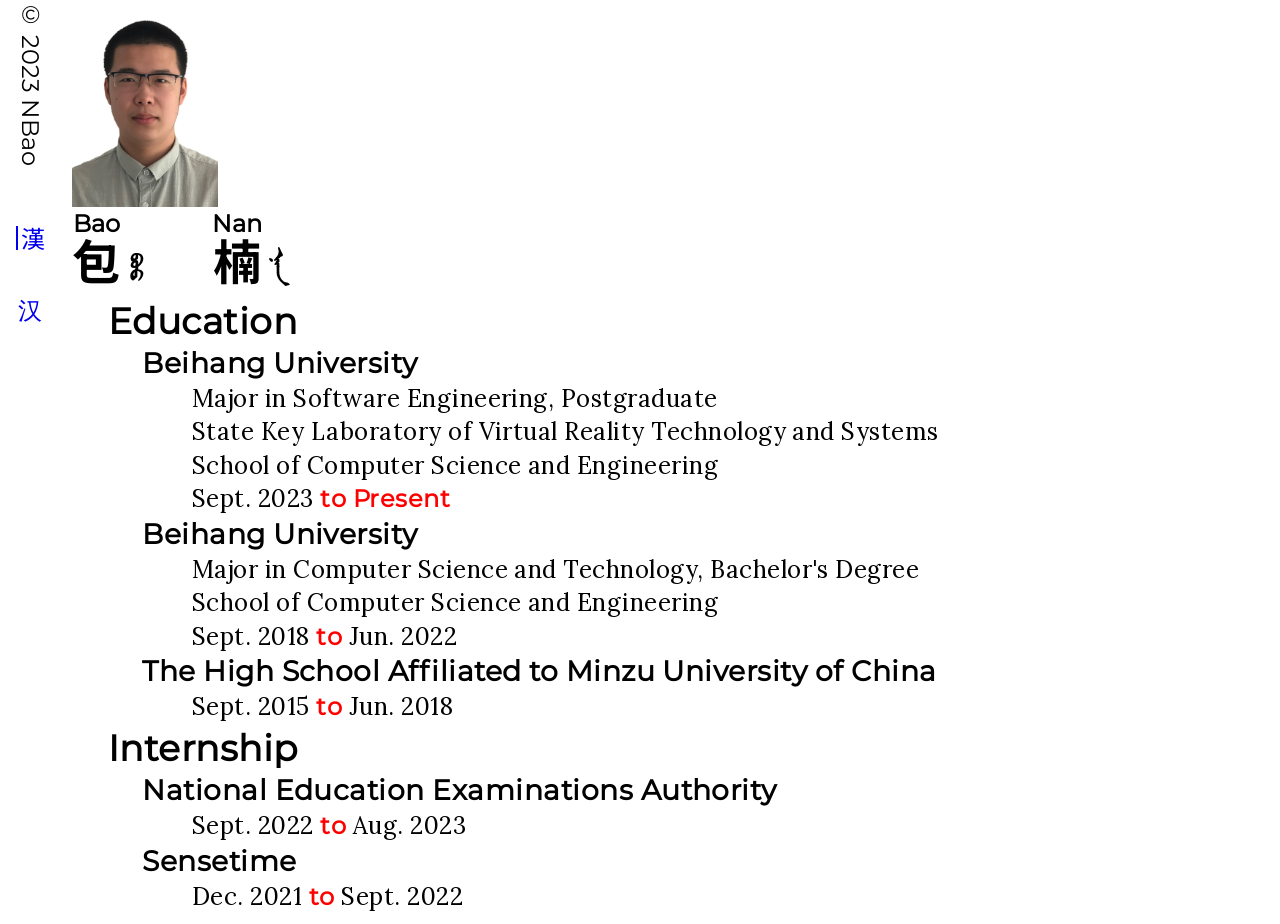
==== en.html @ 38f48ff9 "First Commit" ====
﻿<head>
<title>Bao Nan</title>
<link rel="icon" href="fav.ico">
<link rel="stylesheet" href="https://fonts.googleapis.com/css?family=Noto+Sans+SC:100,300,400,500,700,900">
<link rel="stylesheet" href="https://fonts.googleapis.com/css?family=Noto+Serif+SC:100,300,400,500,700,900">
<link rel="stylesheet" href="https://fonts.googleapis.com/css?family=Noto+Sans+TC:100,300,400,500,700,900">
<link rel="stylesheet" href="https://fonts.googleapis.com/css?family=Noto+Serif+TC:100,300,400,500,700,900">
<link rel="stylesheet" href="https://fonts.googleapis.com/css?family=Noto+Sans+KR:100,300,400,500,700,900">
<link rel="stylesheet" href="https://fonts.googleapis.com/css?family=Noto+Serif+KR:100,300,400,500,700,900">
<script>
    loadCSS("https://fonts.googleapis.com/css2?family=Material+Icons");
</script>
<link rel="stylesheet" href="https://cdn.staticfile.org/font-awesome/4.7.0/css/font-awesome.css">

<style type="text/css">
    
    @font-face {
        font-family: 'Lora';
        font-style: normal;
        font-weight: 400;
        src: url('webfonts/Lora.woff2') format('woff');
        unicode-range: U+0000-00FF, U+0131, U+0152-0153, U+02BB-02BC, U+02C6, U+02DA, U+02DC, U+2000-206F, U+2074, U+20AC, U+2122, U+2191, U+2193, U+2212, U+2215, U+FEFF, U+FFFD;
    }
    @font-face {
        font-family: 'Montserrat';
        font-style: normal;
        font-weight: 400;
        src: local('Montserrat Regular'), local('Montserrat-Regular'), url('webfonts/Montserrat.woff2') format('woff2');
        unicode-range: U+0000-00FF, U+0131, U+0152-0153, U+02BB-02BC, U+02C6, U+02DA, U+02DC, U+2000-206F, U+2074, U+20AC, U+2122, U+2191, U+2193, U+2212, U+2215, U+FEFF, U+FFFD;
    }
    @font-face {
        font-family: 'Hawang';
        font-style: normal;
        font-weight: 400;
        src: url('webfonts/MHW8200.woff2') format('woff2');
        unicode-range: U+1800-18AF;
    }

    body { 
        writing-mode: horizontal-tb; 
        margin-left: 48px;
        letter-spacing: 0.02em;
        zoom: 1.5;
        font-family: "Montserrat", 'Noto Sans KR', 'Hawang';
    }
    h1 {
        margin-top: 0.1em;
        margin-bottom: 0.1em;
    }
    h2 {
        text-indent: 1em; 
        margin-top: 0.1em;
        margin-bottom: 0.1em;
    }
    h3 {
        text-indent: 2.5em; 
        margin-top: 0.1em;
        margin-bottom: 0.1em;
    }
    p {
        text-indent: 5em; 
        font-family:  "Lora", 'Noto Serif KR';
        font-weight: 500;
        margin-top: 0.1em;
        margin-bottom: 0.1em;
    }
    span.mongolian {
        display:inline-block; 
        writing-mode: vertical-lr;
        vertical-align:middle;
        font-size:0.5em;
        line-height: 0.25em;
    }
    span.zhi {
        color: red;
        font-family: "Montserrat", 'Noto Sans KR';
        font-weight: bold;
    }
    footer {
        writing-mode: vertical-rl; 
        letter-spacing: 0em;
        width: 40px; /*设定footer高度*/
        position: fixed; /*设定footer绝对位置在底部*/
        left: 0;
        bottom: 0;
        height: 100%; /*展开footer宽度*/
        background-color: white;
        line-height: 40px;
        margin-top: -40px;
    }
</style>
</head>

<body>
    <img src="images/self.jpg" alt="self" height="130px">
    <span style="letter-spacing: 0em;">
    <h1>
    <ruby style="ruby-position: over;"><rb>包</rb><rt>Bao</rt></ruby>
    <span class="mongolian">ᠪᠣᠣ</span>
    　
    <ruby style="ruby-position: over;"><rb>楠</rb><rt>Nan</rt></ruby>
    <span class="mongolian">ᠨᠠᠨ</span>
    </h1>
    </span>
        <h2>Education</h2>
            <h3>Beihang University</h3>
            <p>Major in Software Engineering, Postgraduate</p>
            <p>State Key Laboratory of Virtual Reality Technology and Systems</p>
            <p>School of Computer Science and Engineering</p>
            <p>Sept. 2023<span class="zhi"> to Present</span></p>
            <h3>Beihang University</h3>
            <p>Major in Computer Science and Technology, Bachelor's Degree</p>
            <p>School of Computer Science and Engineering</p>
            <p>Sept. 2018<span class="zhi">  to  </span>Jun. 2022</p>
            <h3>The High School Affiliated to Minzu University of China</h3>
            <p>Sept. 2015<span class="zhi"> to </span>Jun. 2018</p>
        <h2>Internship</h2>
            <h3>National Education Examinations Authority</h3>
            <p>Sept. 2022<span class="zhi"> to </span>Aug. 2023</p>
            <h3>Sensetime</h3>
            <p>Dec. 2021<span class="zhi"> to </span>Sept. 2022</p>
</body>

<footer>
    © 2023 NBao　
    <i class="fa fa-language"></i>　
    <a href="./">漢</a>&emsp;
    <a href="zh-Hans">汉</a>
</footer>
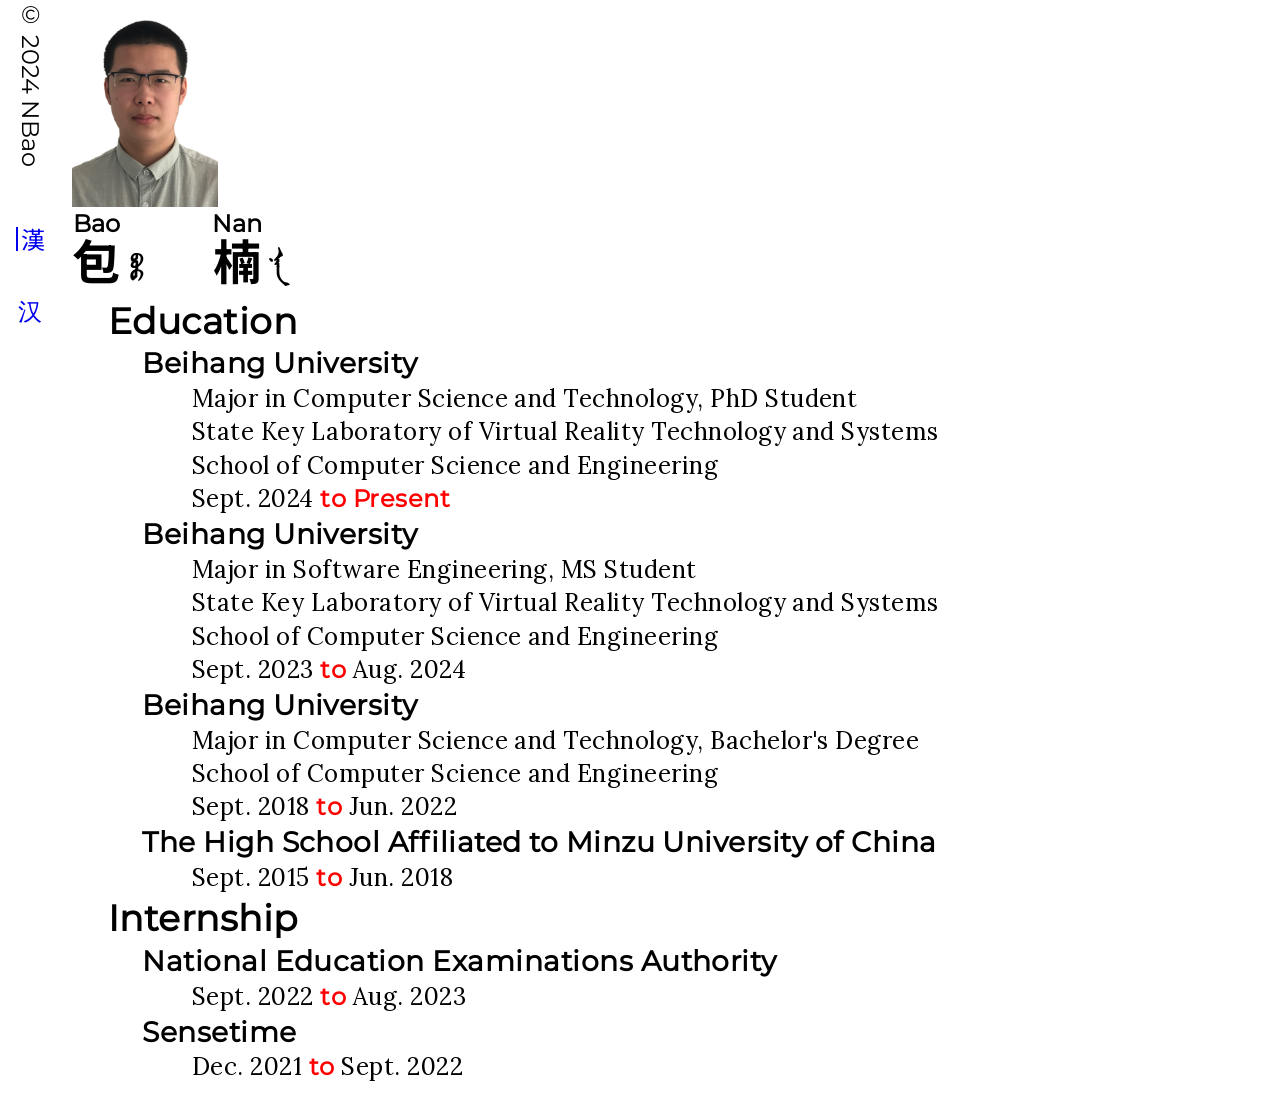
==== commit 9f7d987e: "Update 2024" ====
--- a/en.html
+++ b/en.html
@@ -104,14 +104,19 @@
     </span>
         <h2>Education</h2>
             <h3>Beihang University</h3>
-            <p>Major in Software Engineering, Postgraduate</p>
+            <p>Major in Computer Science and Technology, PhD Student</p>
             <p>State Key Laboratory of Virtual Reality Technology and Systems</p>
             <p>School of Computer Science and Engineering</p>
-            <p>Sept. 2023<span class="zhi"> to Present</span></p>
+            <p>Sept. 2024<span class="zhi"> to Present</span></p>
+            <h3>Beihang University</h3>
+            <p>Major in Software Engineering, MS Student</p>
+            <p>State Key Laboratory of Virtual Reality Technology and Systems</p>
+            <p>School of Computer Science and Engineering</p>
+            <p>Sept. 2023<span class="zhi"> to </span>Aug. 2024</p>
             <h3>Beihang University</h3>
             <p>Major in Computer Science and Technology, Bachelor's Degree</p>
             <p>School of Computer Science and Engineering</p>
-            <p>Sept. 2018<span class="zhi">  to  </span>Jun. 2022</p>
+            <p>Sept. 2018<span class="zhi"> to </span>Jun. 2022</p>
             <h3>The High School Affiliated to Minzu University of China</h3>
             <p>Sept. 2015<span class="zhi"> to </span>Jun. 2018</p>
         <h2>Internship</h2>
@@ -122,7 +127,7 @@
 </body>
 
 <footer>
-    © 2023 NBao　
+    © 2024 NBao　
     <i class="fa fa-language"></i>　
     <a href="./">漢</a>&emsp;
     <a href="zh-Hans">汉</a>
